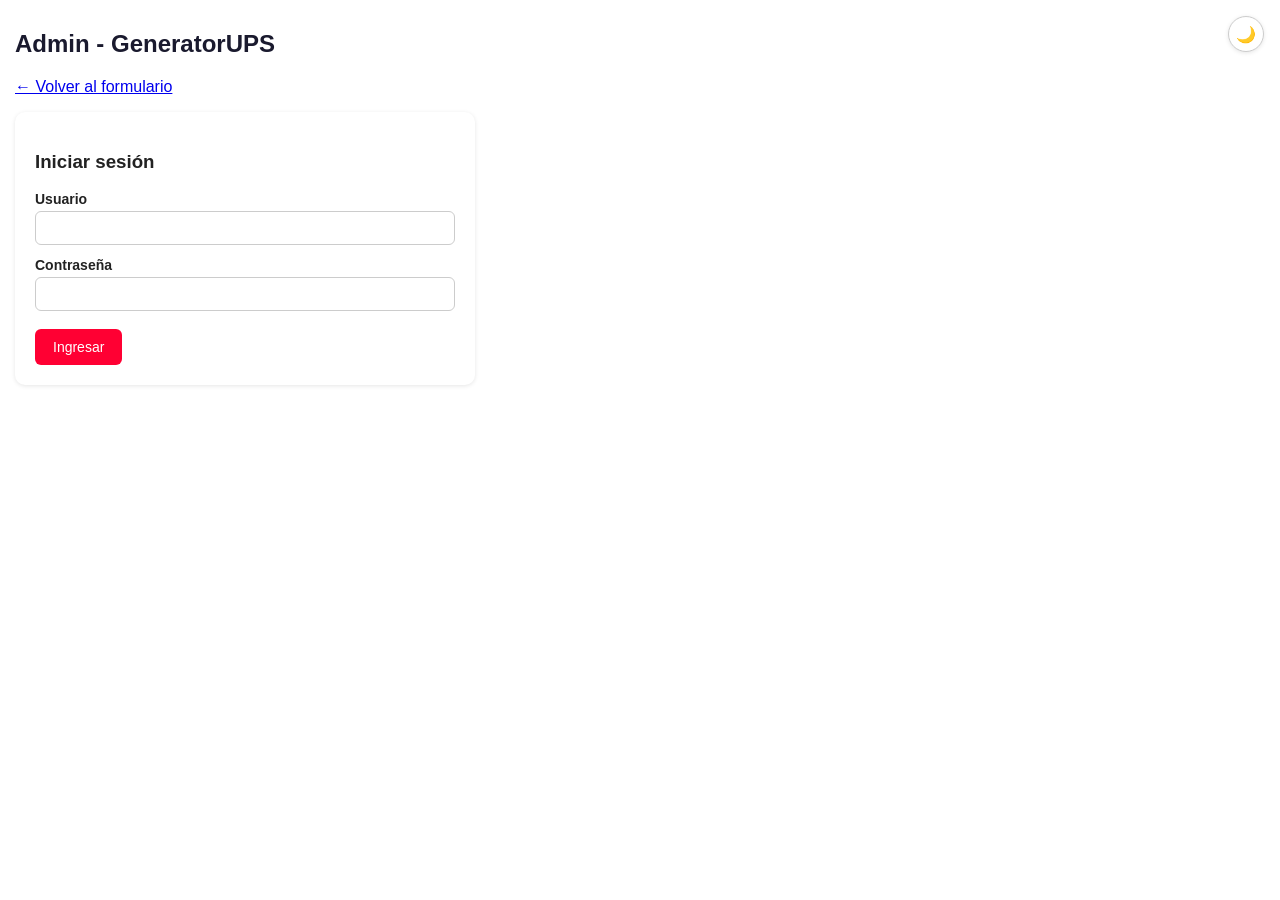
==== admin/index.html @ 2407f72d "Agregar formulario y resultado ComLog" ====
<!doctype html>
<html lang="es">
  <head>
    <meta charset="UTF-8" />
    <title>Admin - GeneratorUPS</title>

    <link rel="stylesheet" href="../style.css" />
  </head>
  <body data-theme="light" class="admin-page">
    <button id="themeToggle" aria-label="Cambiar tema">🌙</button>

    <h2>Admin - GeneratorUPS</h2>
    <p><a href="../index.html">&larr; Volver al formulario</a></p>

    <div id="loginView" class="card">
      <h3>Iniciar sesión</h3>
      <form id="formLogin">
        <label>Usuario</label>
        <input id="loginUsuario" required autocomplete="username" />

        <label>Contraseña</label>
        <input
          id="loginPassword"
          type="password"
          required
          autocomplete="current-password"
        />

        <button type="submit">Ingresar</button>
      </form>
      <p id="loginError" class="oculto" style="color: #c0392b"></p>
    </div>

    <div id="adminView" class="oculto">
      <p>
        <button type="button" id="logoutBtn" class="secundario">
          Cerrar sesión
        </button>
      </p>

      <div class="card">
        <h3>Dispositivos</h3>

      <label>Línea</label>
      <select id="admLinea">
        <option value="verisure">Verisure</option>
        <option value="presense">Presense</option>
      </select>

      <form id="formDispositivo">
        <input type="hidden" id="dispEditId" />

        <label>Nombre</label>
        <input id="dispNombre" required />

        <fieldset class="campo-grupo">
          <legend>Precios por nivel</legend>
          <div class="grid-campos">
            <div>
              <label>Valor Alto</label>
              <input id="dispAlto" type="number" step="0.01" />
            </div>
            <div>
              <label>Valor Medio</label>
              <input id="dispMedio" type="number" step="0.01" />
            </div>
            <div>
              <label>Valor Bajo</label>
              <input id="dispBajo" type="number" step="0.01" />
            </div>
            <div>
              <label>Valor Financiado</label>
              <input id="dispFinanciado" type="number" step="0.01" />
            </div>
            <div>
              <label>Promo 50%</label>
              <input id="dispPromoCincuenta" type="number" step="0.01" />
            </div>
          </div>
        </fieldset>

        <fieldset class="campo-grupo">
          <legend>Adicional mensual</legend>
          <div class="grid-campos">
            <div>
              <label>Mensual (RMR)</label>
              <input id="dispMensual" type="number" step="0.01" />
            </div>
          </div>
        </fieldset>

        <fieldset class="campo-grupo">
          <legend>RMR por plazo (solo cámaras Arlo)</legend>
          <div class="grid-campos">
            <div>
              <label>RMR 3 días</label>
              <input id="dispRmr3dias" type="number" step="0.01" />
            </div>
            <div>
              <label>RMR 7 días</label>
              <input id="dispRmr7dias" type="number" step="0.01" />
            </div>
            <div>
              <label>RMR 14 días</label>
              <input id="dispRmr14dias" type="number" step="0.01" />
            </div>
            <div>
              <label>RMR 30 días</label>
              <input id="dispRmr30dias" type="number" step="0.01" />
            </div>
            <div>
              <label>Tipo de plan</label>
              <select id="dispTipoPlan">
                <option value="">-</option>
                <option value="SMART">SMART</option>
                <option value="CVR">CVR</option>
              </select>
            </div>
          </div>
        </fieldset>

        <button type="submit" id="dispSubmitBtn">Agregar dispositivo</button>
        <button type="button" id="dispCancelarBtn" class="secundario oculto">
          Cancelar edición
        </button>
      </form>

      <div class="tabla-scroll">
        <table id="tablaDispositivos">
          <thead>
            <tr>
              <th>Nombre</th>
              <th>Alto</th>
              <th>Medio</th>
              <th>Bajo</th>
              <th>Financiado</th>
              <th>Promo 50%</th>
              <th>Mensual</th>
              <th class="col-narrow">RMR 3d</th>
              <th class="col-narrow">RMR 7d</th>
              <th class="col-narrow">RMR 14d</th>
              <th class="col-narrow">RMR 30d</th>
              <th class="col-narrow">Plan</th>
              <th></th>
            </tr>
          </thead>
          <tbody></tbody>
        </table>
      </div>
    </div>

    <div class="card">
      <h3>Operadores</h3>

      <form id="formOperador">
        <input type="hidden" id="opEditId" />

        <label>Nombre</label>
        <input id="opNombre" required />

        <label>Matrícula</label>
        <input id="opMatricula" required />

        <button type="submit" id="opSubmitBtn">Agregar operador</button>
        <button type="button" id="opCancelarBtn" class="secundario oculto">
          Cancelar edición
        </button>
      </form>

      <table id="tablaOperadores">
        <thead>
          <tr>
            <th>Nombre</th>
            <th>Matrícula</th>
            <th></th>
          </tr>
        </thead>
        <tbody></tbody>
      </table>
      </div>

      <div class="card">
        <h3>Campañas</h3>

        <label>Cartera</label>
        <select id="campCarteraFiltro">
          <option value="IN">IN</option>
          <option value="OUT">OUT</option>
        </select>

        <form id="formCampana">
          <input type="hidden" id="campEditId" />

          <label>Nombre</label>
          <input id="campNombre" required />

          <label>Cartera</label>
          <select id="campCartera">
            <option value="IN">IN</option>
            <option value="OUT">OUT</option>
          </select>

          <label>Texto de apertura</label>
          <textarea id="campTextoApertura" required></textarea>

          <button type="submit" id="campSubmitBtn">Agregar campaña</button>
          <button type="button" id="campCancelarBtn" class="secundario oculto">
            Cancelar edición
          </button>
        </form>

        <div class="tabla-scroll">
          <table id="tablaCampanas">
            <thead>
              <tr>
                <th>Nombre</th>
                <th>Cartera</th>
                <th>Texto de apertura</th>
                <th></th>
              </tr>
            </thead>
            <tbody></tbody>
          </table>
        </div>
      </div>
    </div>
  </body>

  <script type="module" src="../src/theme.js"></script>
  <script type="module" src="admin.js"></script>
</html>
---- style.css ----
:root {
  --bg: white;
  --card-bg: #fff;
  --text: #222;
  --text-heading: #1a1a2e;
  --input-bg: #fff;
  --input-border: #ccc;
  --resultado-bg: #eef1f5;
  --dispositivo-bg: #fafbfc;
  --dispositivo-border: #ddd;
  --th-color: #4a5568;
  --table-border: #e2e8f0;
  --btn-bg: #ff0033;
  --btn-hover: #245a94;
  --btn-text: #fff;
  --copiar-bg: cornflowerblue;
  --copiar-hover: #276749;
  --quitar-bg: #c53030;
  --quitar-hover: #9b2c2c;
  --editar-bg: #4a5568;
  --secundario-bg: #718096;
  --aviso-color: #c53030;
}

[data-theme="dark"] {
  --bg: #15171c;
  --card-bg: #1f232b;
  --text: #e2e5ea;
  --text-heading: #f0f2f5;
  --input-bg: #2a2f3a;
  --input-border: #3d4250;
  --resultado-bg: #262b35;
  --dispositivo-bg: #242832;
  --dispositivo-border: #3d4250;
  --th-color: #9aa3b2;
  --table-border: #333846;
  --btn-bg: #ff4d6d;
  --btn-hover: #3a6ea8;
  --btn-text: #fff;
  --copiar-bg: #6495ed;
  --copiar-hover: #2f7d57;
  --quitar-bg: #e05353;
  --quitar-hover: #c94444;
  --editar-bg: #5a6478;
  --secundario-bg: #7d8aa0;
  --aviso-color: #ff8080;
}

body {
  font-family: Arial, sans-serif;
  max-width: 650px;
  margin: 30px auto;
  padding: 0 15px;
  background: var(--bg);
  color: var(--text);
  transition: background 0.2s ease, color 0.2s ease;
}
body.admin-page {
  max-width: 1300px;
}
#loginView {
  max-width: 420px;
}
h2 {
  font-family: 'Segoe UI', Tahoma, Geneva, Verdana, sans-serif;
  color: var(--text-heading);
}
.card {
  background: var(--card-bg);
  padding: 20px;
  border-radius: 10px;
  box-shadow: 0 1px 4px rgba(0, 0, 0, 0.1);
  margin-bottom: 20px;
}
label {
  display: block;
  margin-top: 12px;
  font-weight: 600;
  font-size: 14px;
}
input,
select,
textarea {
  width: 100%;
  padding: 8px;
  margin-top: 4px;
  border: 1px solid var(--input-border);
  border-radius: 6px;
  box-sizing: border-box;
  font-size: 14px;
  background: var(--input-bg);
  color: var(--text);
}
.row {
  display: flex;
  gap: 10px;
}
.row > div {
  flex: 1;
}
.campo-grupo {
  border: 1px solid var(--dispositivo-border);
  border-radius: 8px;
  padding: 12px 14px 4px;
  margin: 16px 0 0;
}
.campo-grupo legend {
  padding: 0 6px;
  font-size: 12px;
  font-weight: 600;
  text-transform: uppercase;
  color: var(--th-color);
}
.grid-campos {
  display: grid;
  grid-template-columns: repeat(auto-fit, minmax(140px, 1fr));
  gap: 10px 14px;
}
.grid-campos label {
  margin-top: 0;
}
.radio-group label {
  font-weight: 400;
  display: flex;
  align-items: center;
  gap: 6px;
}
button {
  margin-top: 18px;
  background: var(--btn-bg);
  color: var(--btn-text);
  border: none;
  padding: 10px 18px;
  border-radius: 6px;
  cursor: pointer;
  font-size: 14px;
}
button:hover {
  background: var(--btn-hover);
}
#resultado,
#resultadoComLog {
  white-space: pre-wrap;
  background: var(--resultado-bg);
  color: var(--text);
  padding: 15px;
  border-radius: 8px;
  font-size: 14px;
  line-height: 1.5;
  min-height: 40px;
}
.oculto {
  display: none;
}
.copiar {
  background: var(--copiar-bg);
  margin-left: 8px;
}
.copiar:hover {
  background: var(--copiar-hover);
}
.dispositivo-item {
  border: 1px solid var(--dispositivo-border);
  border-radius: 8px;
  padding: 12px;
  margin-top: 10px;
  position: relative;
  background: var(--dispositivo-bg);
}
.dispositivo-item .quitar {
  position: absolute;
  top: 8px;
  right: 8px;
  background: var(--quitar-bg);
  padding: 3px 9px;
  font-size: 12px;
  margin: 0;
}
.dispositivo-item .quitar:hover {
  background: var(--quitar-hover);
}
.disp-aviso {
  color: var(--aviso-color);
  font-size: 13px;
  margin-top: 6px;
}
table {
  width: 100%;
  border-collapse: collapse;
  margin-top: 16px;
  font-size: 14px;
}
th,
td {
  text-align: left;
  padding: 8px 6px;
  border-bottom: 1px solid var(--table-border);
}
th {
  color: var(--th-color);
  font-size: 12px;
  text-transform: uppercase;
}
table button {
  margin-top: 0;
  padding: 4px 10px;
  font-size: 12px;
}
table .editar {
  background: var(--editar-bg);
}
.tabla-scroll {
  overflow-x: auto;
  margin-top: 16px;
}
.tabla-scroll table {
  margin-top: 0;
}
#tablaDispositivos th,
#tablaDispositivos td {
  padding: 6px 8px;
  font-size: 13px;
  white-space: nowrap;
}
#tablaDispositivos th.col-narrow {
  width: 64px;
}
.td-truncate {
  max-width: 320px;
  overflow: hidden;
  text-overflow: ellipsis;
  white-space: nowrap;
}
/* La columna de acciones (Editar/Eliminar) queda pegada al borde derecho
   mientras se scrollea horizontalmente, para que nunca quede cortada fuera
   de vista detrás de las columnas de precios/RMR. */
#tablaDispositivos th:last-child,
#tablaDispositivos td:last-child {
  position: sticky;
  right: 0;
  background: var(--card-bg);
  box-shadow: -6px 0 6px -6px rgba(0, 0, 0, 0.25);
}
button.secundario {
  background: var(--secundario-bg);
  margin-left: 8px;
}
#themeToggle {
  position: fixed;
  top: 16px;
  right: 16px;
  width: 36px;
  height: 36px;
  padding: 0;
  margin: 0;
  border-radius: 50%;
  background: var(--card-bg);
  color: var(--text);
  border: 1px solid var(--input-border);
  box-shadow: 0 1px 4px rgba(0, 0, 0, 0.1);
  font-size: 16px;
  display: flex;
  align-items: center;
  justify-content: center;
  cursor: pointer;
}
#themeToggle:hover {
  background: var(--card-bg);
  opacity: 0.85;
}
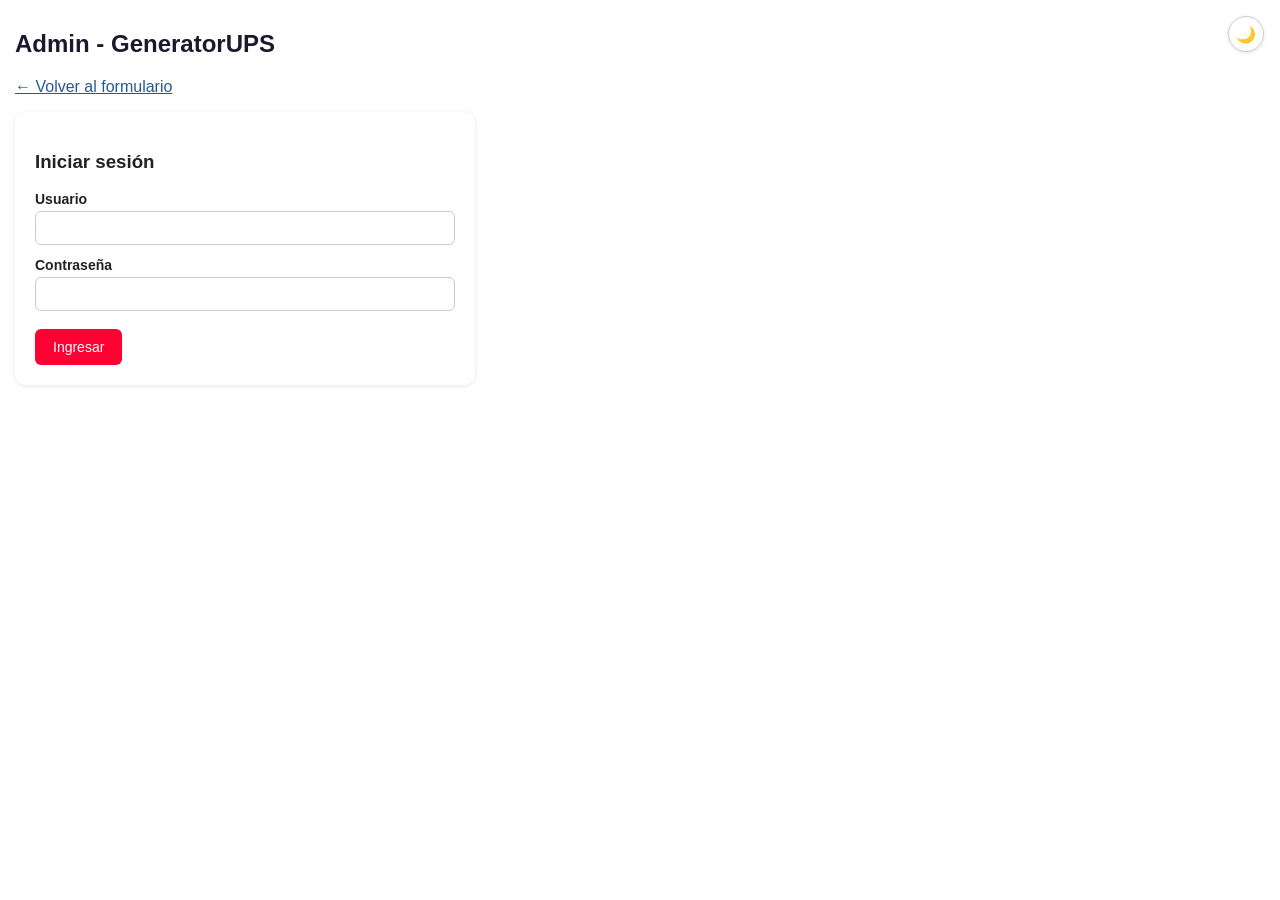
==== commit eacefc75: "Agregar campos opcionales para dispositivo base y pack en el formulario; actualizar lógica de agrupa" ====
--- a/admin/index.html
+++ b/admin/index.html
@@ -5,6 +5,7 @@
     <title>Admin - GeneratorUPS</title>
 
     <link rel="stylesheet" href="../style.css" />
+    <link rel="icon" href="../src/image/favicon.svg" type="image/svg+xml" />
   </head>
   <body data-theme="light" class="admin-page">
     <button id="themeToggle" aria-label="Cambiar tema">🌙</button>
@@ -54,6 +55,20 @@
         <input id="dispNombre" required />
 
         <fieldset class="campo-grupo">
+          <legend>Agrupamiento (opcional)</legend>
+          <div class="grid-campos">
+            <div>
+              <label>Dispositivo base</label>
+              <input id="dispBase" placeholder="ej: Shock Sensor" />
+            </div>
+            <div>
+              <label>Pack</label>
+              <input id="dispPack" placeholder="ej: x2, x3, x4" />
+            </div>
+          </div>
+        </fieldset>
+
+        <fieldset class="campo-grupo">
           <legend>Precios por nivel</legend>
           <div class="grid-campos">
             <div>
@@ -130,6 +145,8 @@
           <thead>
             <tr>
               <th>Nombre</th>
+              <th>Dispositivo base</th>
+              <th>Pack</th>
               <th>Alto</th>
               <th>Medio</th>
               <th>Bajo</th>
@@ -223,6 +240,174 @@
           </table>
         </div>
       </div>
+
+      <div class="card">
+        <h3>Turnos horarios</h3>
+
+        <form id="formTurno">
+          <input type="hidden" id="turnoEditId" />
+
+          <div class="row">
+            <div>
+              <label>Hora inicio</label>
+              <input id="turnoHoraInicio" type="time" required />
+            </div>
+            <div>
+              <label>Hora fin</label>
+              <input id="turnoHoraFin" type="time" required />
+            </div>
+            <div>
+              <label>Orden</label>
+              <input id="turnoOrden" type="number" step="1" required />
+            </div>
+          </div>
+
+          <button type="submit" id="turnoSubmitBtn">Agregar turno</button>
+          <button type="button" id="turnoCancelarBtn" class="secundario oculto">
+            Cancelar edición
+          </button>
+        </form>
+
+        <table id="tablaTurnos">
+          <thead>
+            <tr>
+              <th>Hora inicio</th>
+              <th>Hora fin</th>
+              <th>Orden</th>
+              <th></th>
+            </tr>
+          </thead>
+          <tbody></tbody>
+        </table>
+      </div>
+
+      <div class="card">
+        <h3>Kits PreSense</h3>
+
+        <form id="formPresenseKit">
+          <input type="hidden" id="pkEditId" />
+
+          <label>Nombre</label>
+          <input id="pkNombre" required />
+
+          <div class="row">
+            <div>
+              <label>Valor sin IVA</label>
+              <input id="pkValorSinIva" type="number" step="0.01" required />
+            </div>
+            <div>
+              <label>Valor con IVA</label>
+              <input id="pkValorConIva" type="number" step="0.01" required />
+            </div>
+            <div>
+              <label>Mensual</label>
+              <input id="pkMensual" type="number" step="0.01" />
+            </div>
+          </div>
+
+          <button type="submit" id="pkSubmitBtn">Agregar kit</button>
+          <button type="button" id="pkCancelarBtn" class="secundario oculto">
+            Cancelar edición
+          </button>
+        </form>
+
+        <table id="tablaPresenseKits">
+          <thead>
+            <tr>
+              <th>Nombre</th>
+              <th>Sin IVA</th>
+              <th>Con IVA</th>
+              <th>Mensual</th>
+              <th></th>
+            </tr>
+          </thead>
+          <tbody></tbody>
+        </table>
+
+        <div id="composicionWrap" class="oculto">
+          <h4 class="subtitulo">Composición del kit</h4>
+
+          <form id="formComposicionItem">
+            <input type="hidden" id="compEditId" />
+
+            <div class="row">
+              <div>
+                <label>Nombre item</label>
+                <input id="compNombreItem" required />
+              </div>
+              <div>
+                <label>Cantidad</label>
+                <input id="compCantidad" type="number" min="1" step="1" value="1" />
+              </div>
+              <div>
+                <label>Orden</label>
+                <input id="compOrden" type="number" step="1" value="0" />
+              </div>
+            </div>
+
+            <button type="submit" id="compSubmitBtn">Agregar item</button>
+            <button type="button" id="compCancelarBtn" class="secundario oculto">
+              Cancelar edición
+            </button>
+          </form>
+
+          <table id="tablaComposicion">
+            <thead>
+              <tr>
+                <th>Nombre</th>
+                <th>Cantidad</th>
+                <th>Orden</th>
+                <th></th>
+              </tr>
+            </thead>
+            <tbody></tbody>
+          </table>
+        </div>
+      </div>
+
+      <div class="card">
+        <h3>Dispositivos PreSense</h3>
+
+        <form id="formPresenseDispositivo">
+          <input type="hidden" id="pdEditId" />
+
+          <label>Nombre</label>
+          <input id="pdNombre" required />
+
+          <div class="row">
+            <div>
+              <label>Valor sin IVA</label>
+              <input id="pdValorSinIva" type="number" step="0.01" required />
+            </div>
+            <div>
+              <label>Valor con IVA</label>
+              <input id="pdValorConIva" type="number" step="0.01" required />
+            </div>
+            <div>
+              <label>Mensual</label>
+              <input id="pdMensual" type="number" step="0.01" />
+            </div>
+          </div>
+
+          <button type="submit" id="pdSubmitBtn">Agregar dispositivo</button>
+          <button type="button" id="pdCancelarBtn" class="secundario oculto">
+            Cancelar edición
+          </button>
+        </form>
+
+        <table id="tablaPresenseDispositivos">
+          <thead>
+            <tr>
+              <th>Nombre</th>
+              <th>Sin IVA</th>
+              <th>Con IVA</th>
+              <th>Mensual</th>
+              <th></th>
+            </tr>
+          </thead>
+          <tbody></tbody>
+        </table>
+      </div>
     </div>
   </body>
 
--- a/style.css
+++ b/style.css
@@ -20,6 +20,7 @@
   --editar-bg: #4a5568;
   --secundario-bg: #718096;
   --aviso-color: #c53030;
+  --link-color: #245a94;
 }
 
 [data-theme="dark"] {
@@ -44,6 +45,7 @@
   --editar-bg: #5a6478;
   --secundario-bg: #7d8aa0;
   --aviso-color: #ff8080;
+  --link-color: #ffffff;
 }
 
 body {
@@ -58,12 +60,18 @@
 body.admin-page {
   max-width: 1300px;
 }
+body.presense-page {
+  max-width: 1000px;
+}
 #loginView {
   max-width: 420px;
 }
 h2 {
   font-family: 'Segoe UI', Tahoma, Geneva, Verdana, sans-serif;
   color: var(--text-heading);
+}
+a {
+  color: var(--link-color);
 }
 .card {
   background: var(--card-bg);
@@ -111,6 +119,13 @@
   text-transform: uppercase;
   color: var(--th-color);
 }
+h4.subtitulo {
+  margin: 20px 0 8px;
+  font-size: 12px;
+  font-weight: 700;
+  text-transform: uppercase;
+  color: var(--th-color);
+}
 .grid-campos {
   display: grid;
   grid-template-columns: repeat(auto-fit, minmax(140px, 1fr));
@@ -139,7 +154,8 @@
   background: var(--btn-hover);
 }
 #resultado,
-#resultadoComLog {
+#resultadoComLog,
+#outSpeechComLog {
   white-space: pre-wrap;
   background: var(--resultado-bg);
   color: var(--text);
@@ -183,6 +199,20 @@
   color: var(--aviso-color);
   font-size: 13px;
   margin-top: 6px;
+}
+.texto-ayuda {
+  display: block;
+  font-size: 12px;
+  color: var(--th-color);
+  margin-top: 4px;
+}
+.disp-adicional::-webkit-outer-spin-button,
+.disp-adicional::-webkit-inner-spin-button {
+  -webkit-appearance: none;
+  margin: 0;
+}
+.disp-adicional {
+  -moz-appearance: textfield;
 }
 table {
   width: 100%;
@@ -268,3 +298,84 @@
   background: var(--card-bg);
   opacity: 0.85;
 }
+#restablecerTopBtn {
+  position: fixed;
+  top: 16px;
+  left: 16px;
+  margin: 0;
+}
+
+/* ---- PreSense: filas de kits/dispositivos y cuadro de resultado ---- */
+.presense-kit-row {
+  display: flex;
+  align-items: center;
+  gap: 10px;
+  padding: 8px 0;
+  border-bottom: 1px solid var(--table-border);
+}
+.presense-kit-row:last-child {
+  border-bottom: none;
+}
+.presense-kit-row input[type="checkbox"] {
+  width: auto;
+  margin-top: 0;
+}
+.presense-kit-row .presense-kit-nombre {
+  flex: 1;
+  font-size: 14px;
+}
+.presense-disp-item {
+  padding: 8px 0;
+  border-bottom: 1px solid var(--table-border);
+}
+.presense-disp-item:last-child {
+  border-bottom: none;
+}
+.presense-disp-row {
+  display: flex;
+  align-items: center;
+  gap: 10px;
+}
+.presense-disp-row select {
+  flex: 1;
+  margin-top: 0;
+}
+.presense-cant {
+  width: 70px;
+  text-align: center;
+  margin-top: 0;
+}
+.presense-disp-row button {
+  margin-top: 0;
+}
+.presense-disp-ampliacion-label {
+  display: flex;
+  align-items: center;
+  gap: 6px;
+  margin-top: 6px;
+  font-size: 12px;
+  color: var(--th-color);
+}
+.presense-disp-ampliacion-label input {
+  width: auto;
+  margin-top: 0;
+}
+
+.campo-error {
+  border-color: var(--aviso-color) !important;
+}
+.mensaje-error-campo {
+  color: var(--aviso-color);
+  font-size: 12px;
+  margin-top: 4px;
+  display: block;
+}
+.presense-resultados {
+  display: grid;
+  grid-template-columns: repeat(auto-fit, minmax(260px, 1fr));
+  gap: 20px;
+  align-items: start;
+}
+.presense-resultados .card {
+  margin-bottom: 0;
+}
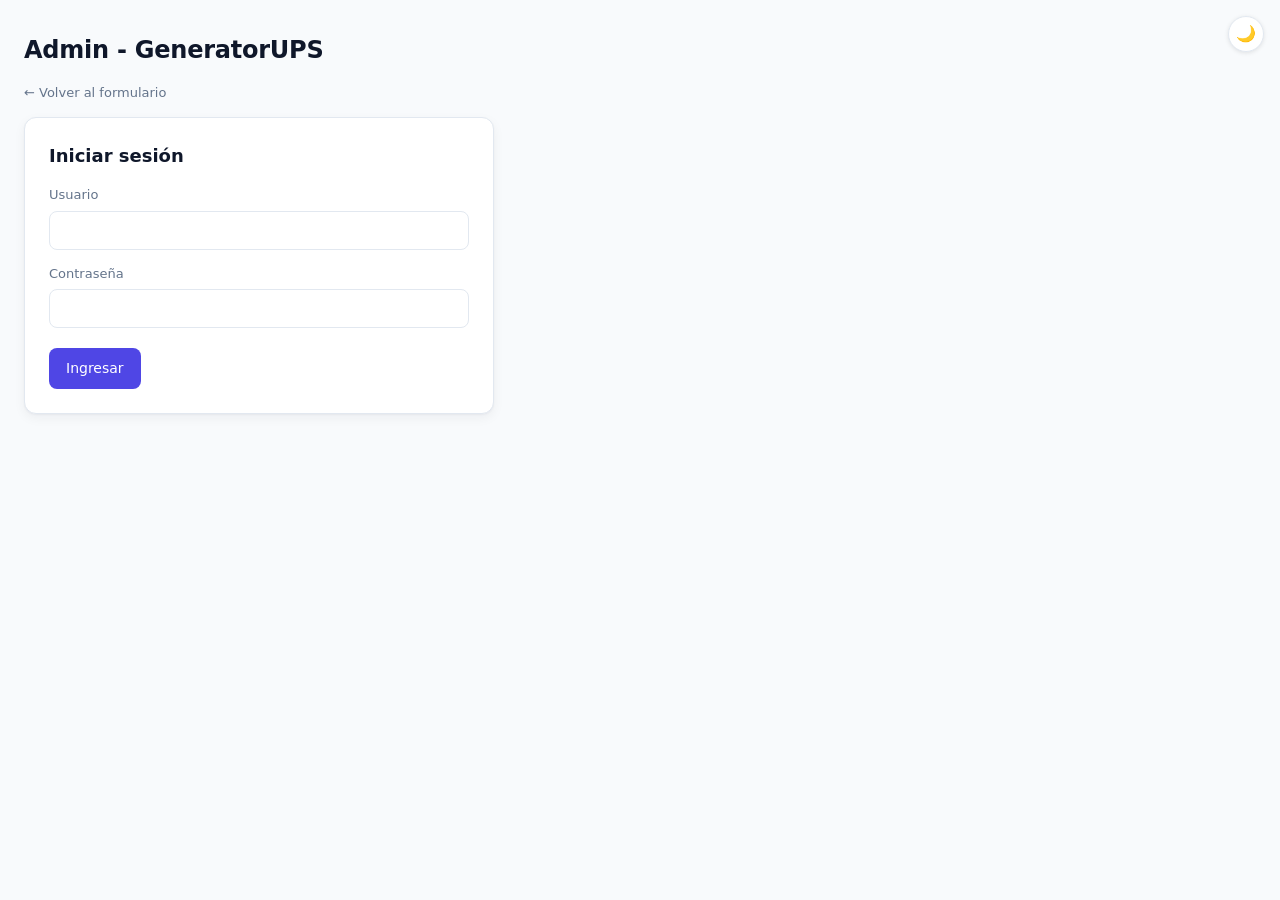
==== commit b531f48b: "Eliminar estilo de color del mensaje de error en el formulario de inicio de sesión y agregar estilos" ====
--- a/admin/index.html
+++ b/admin/index.html
@@ -29,7 +29,7 @@
 
         <button type="submit">Ingresar</button>
       </form>
-      <p id="loginError" class="oculto" style="color: #c0392b"></p>
+      <p id="loginError" class="oculto"></p>
     </div>
 
     <div id="adminView" class="oculto">
--- a/style.css
+++ b/style.css
@@ -379,3 +379,320 @@
 .presense-resultados .card {
   margin-bottom: 0;
 }
+
+/* ==================== Admin ==================== */
+/* Todo lo de abajo cuelga de body.admin-page para no afectar al generador
+   principal ni al de PreSense. Reasigna las variables existentes con la
+   paleta del admin y agrega solo las que faltaban. */
+
+body.admin-page {
+  --bg: #f8fafc;
+  --card-bg: #ffffff;
+  --text: #0f172a;
+  --text-heading: #0f172a;
+  --th-color: #64748b;
+  --input-bg: #ffffff;
+  --input-border: #e2e8f0;
+  --table-border: #e2e8f0;
+  --dispositivo-border: #e2e8f0;
+  --link-color: #64748b;
+  --accent: #4f46e5;
+  --accent-hover: #4338ca;
+  --danger: #dc2626;
+  --danger-hover: #b91c1c;
+  --success: #16a34a;
+  --surface-hover: #f1f5f9;
+  --focus-ring: rgba(79, 70, 229, 0.25);
+  --radius: 12px;
+  --shadow: 0 1px 2px rgba(15, 23, 42, 0.04), 0 4px 12px rgba(15, 23, 42, 0.05);
+
+  font-family: system-ui, -apple-system, "Segoe UI", Roboto, "Helvetica Neue",
+    Arial, sans-serif;
+  font-size: 14px;
+  line-height: 1.5;
+  margin: 32px auto;
+  padding: 0 24px;
+  color-scheme: light;
+}
+body.admin-page[data-theme="dark"] {
+  --bg: #0f172a;
+  --card-bg: #1e293b;
+  --text: #e2e8f0;
+  --text-heading: #f1f5f9;
+  --th-color: #94a3b8;
+  --input-bg: #0f172a;
+  --input-border: #334155;
+  --table-border: #334155;
+  --dispositivo-border: #334155;
+  --link-color: #94a3b8;
+  --accent: #6366f1;
+  --accent-hover: #4f46e5;
+  --surface-hover: #273449;
+  --focus-ring: rgba(99, 102, 241, 0.4);
+  --shadow: 0 1px 2px rgba(0, 0, 0, 0.3), 0 4px 12px rgba(0, 0, 0, 0.25);
+  color-scheme: dark;
+}
+
+/* ---- Tipografía ---- */
+body.admin-page h2 {
+  font-family: inherit;
+  font-size: 24px;
+  font-weight: 700;
+  letter-spacing: -0.01em;
+  margin: 0 0 4px;
+  padding-right: 48px;
+}
+body.admin-page h3 {
+  font-size: 18px;
+  font-weight: 600;
+  color: var(--text-heading);
+  margin: 0 0 16px;
+}
+body.admin-page a {
+  text-decoration: none;
+  font-size: 13px;
+}
+body.admin-page a:hover {
+  color: var(--accent);
+}
+
+/* ---- Cards ---- */
+body.admin-page .card {
+  border: 1px solid var(--input-border);
+  border-radius: var(--radius);
+  box-shadow: var(--shadow);
+  padding: 24px;
+  margin-bottom: 24px;
+}
+body.admin-page #composicionWrap {
+  margin-top: 24px;
+  padding-top: 8px;
+  border-top: 1px solid var(--table-border);
+}
+body.admin-page .campo-grupo {
+  border-radius: 10px;
+  padding: 12px 16px 16px;
+}
+body.admin-page .campo-grupo legend,
+body.admin-page h4.subtitulo {
+  font-size: 11px;
+  letter-spacing: 0.05em;
+  color: var(--th-color);
+}
+
+/* ---- Formularios ---- */
+body.admin-page label {
+  margin-top: 14px;
+  font-size: 13px;
+  font-weight: 500;
+  color: var(--th-color);
+}
+body.admin-page .grid-campos label {
+  margin-top: 0;
+}
+body.admin-page input,
+body.admin-page select,
+body.admin-page textarea {
+  min-height: 38px;
+  padding: 8px 12px;
+  margin-top: 6px;
+  border: 1px solid var(--input-border);
+  border-radius: 8px;
+  font: inherit;
+  transition: border-color 0.15s ease, box-shadow 0.15s ease;
+}
+body.admin-page textarea {
+  min-height: 96px;
+  resize: vertical;
+}
+body.admin-page input:focus,
+body.admin-page select:focus,
+body.admin-page textarea:focus {
+  outline: none;
+  border-color: var(--accent);
+  box-shadow: 0 0 0 3px var(--focus-ring);
+}
+body.admin-page #loginError {
+  color: var(--danger);
+  font-size: 13px;
+  margin: 12px 0 0;
+}
+
+/* ---- Botones ---- */
+body.admin-page button {
+  margin-top: 20px;
+  background: var(--accent);
+  color: #fff;
+  border: 1px solid transparent;
+  border-radius: 8px;
+  padding: 9px 16px;
+  font: inherit;
+  font-weight: 500;
+  transition: background 0.15s ease, border-color 0.15s ease;
+}
+body.admin-page button:hover {
+  background: var(--accent-hover);
+}
+body.admin-page button:focus-visible {
+  outline: none;
+  box-shadow: 0 0 0 3px var(--focus-ring);
+}
+body.admin-page button:disabled {
+  opacity: 0.5;
+  cursor: not-allowed;
+}
+body.admin-page button.secundario,
+body.admin-page .editar {
+  background: transparent;
+  color: var(--text);
+  border-color: var(--input-border);
+}
+body.admin-page button.secundario:hover,
+body.admin-page .editar:hover {
+  background: var(--surface-hover);
+}
+body.admin-page .eliminar {
+  background: var(--danger);
+  color: #fff;
+}
+body.admin-page .eliminar:hover {
+  background: var(--danger-hover);
+}
+body.admin-page .eliminar:focus-visible {
+  box-shadow: 0 0 0 3px rgba(220, 38, 38, 0.3);
+}
+body.admin-page #logoutBtn {
+  margin: 0;
+}
+body.admin-page #themeToggle {
+  border-radius: 50%;
+  padding: 0;
+  margin: 0;
+  background: var(--card-bg);
+  color: var(--text);
+  border-color: var(--input-border);
+}
+body.admin-page #themeToggle:hover {
+  background: var(--surface-hover);
+  opacity: 1;
+}
+
+/* ---- Tablas ---- */
+body.admin-page table {
+  font-size: 13px;
+}
+body.admin-page th,
+body.admin-page td {
+  padding: 10px 12px;
+}
+body.admin-page th {
+  font-size: 11px;
+  font-weight: 600;
+  letter-spacing: 0.05em;
+  white-space: nowrap;
+  background: var(--card-bg);
+  position: sticky;
+  top: 0;
+  z-index: 1;
+}
+body.admin-page tbody tr:hover td {
+  background: var(--surface-hover);
+}
+body.admin-page tbody tr:last-child td {
+  border-bottom: none;
+}
+body.admin-page table button {
+  margin-top: 0;
+  padding: 4px 10px;
+  font-size: 12px;
+}
+/* Columna de acciones (Editar/Eliminar): es la última en todas las tablas del admin. */
+body.admin-page td:last-child {
+  width: 1%;
+  white-space: nowrap;
+  text-align: right;
+}
+body.admin-page td:last-child button + button {
+  margin-left: 6px;
+}
+/* Columnas numéricas (valores y RMR) alineadas a la derecha. */
+body.admin-page #tablaDispositivos :is(th, td):nth-child(n + 4):nth-child(-n + 13),
+body.admin-page #tablaTurnos :is(th, td):nth-child(3),
+body.admin-page #tablaPresenseKits :is(th, td):nth-child(n + 2):nth-child(-n + 4),
+body.admin-page #tablaPresenseDispositivos :is(th, td):nth-child(n + 2):nth-child(-n + 4),
+body.admin-page #tablaComposicion :is(th, td):nth-child(n + 2):nth-child(-n + 3) {
+  text-align: right;
+  font-variant-numeric: tabular-nums;
+}
+
+body.admin-page .tabla-scroll {
+  border: 1px solid var(--table-border);
+  border-radius: 8px;
+  scrollbar-width: thin;
+  scrollbar-color: var(--input-border) transparent;
+}
+body.admin-page .tabla-scroll::-webkit-scrollbar {
+  height: 8px;
+  width: 8px;
+}
+body.admin-page .tabla-scroll::-webkit-scrollbar-thumb {
+  background: var(--input-border);
+  border-radius: 4px;
+}
+/* Solo Dispositivos tiene scroll vertical propio para que el encabezado quede
+   fijo; en Campañas el texto de apertura es largo y queda incómodo. */
+body.admin-page .tabla-scroll:has(#tablaDispositivos) {
+  max-height: 70vh;
+  overflow-y: auto;
+}
+body.admin-page #tablaCampanas th {
+  position: static;
+}
+body.admin-page #tablaDispositivos th {
+  font-size: 11px;
+}
+body.admin-page #tablaDispositivos th:last-child {
+  z-index: 2;
+}
+body.admin-page #tablaDispositivos tbody tr:hover td:last-child {
+  background: var(--surface-hover);
+}
+
+/* ---- Responsive ---- */
+@media (max-width: 768px) {
+  body.admin-page {
+    margin: 16px auto;
+    padding: 0 16px;
+  }
+  body.admin-page .card {
+    padding: 16px;
+    margin-bottom: 16px;
+  }
+  body.admin-page .row {
+    flex-direction: column;
+    gap: 0;
+  }
+  body.admin-page .grid-campos {
+    grid-template-columns: repeat(2, minmax(0, 1fr));
+  }
+  body.admin-page form > button {
+    width: 100%;
+  }
+  body.admin-page form > button.secundario {
+    margin: 10px 0 0;
+  }
+  /* Las tablas sin .tabla-scroll también scrollean en horizontal. */
+  body.admin-page #tablaOperadores,
+  body.admin-page #tablaTurnos,
+  body.admin-page #tablaPresenseKits,
+  body.admin-page #tablaComposicion,
+  body.admin-page #tablaPresenseDispositivos {
+    display: block;
+    overflow-x: auto;
+  }
+}
+@media (max-width: 480px) {
+  body.admin-page .grid-campos {
+    grid-template-columns: 1fr;
+  }
+}
